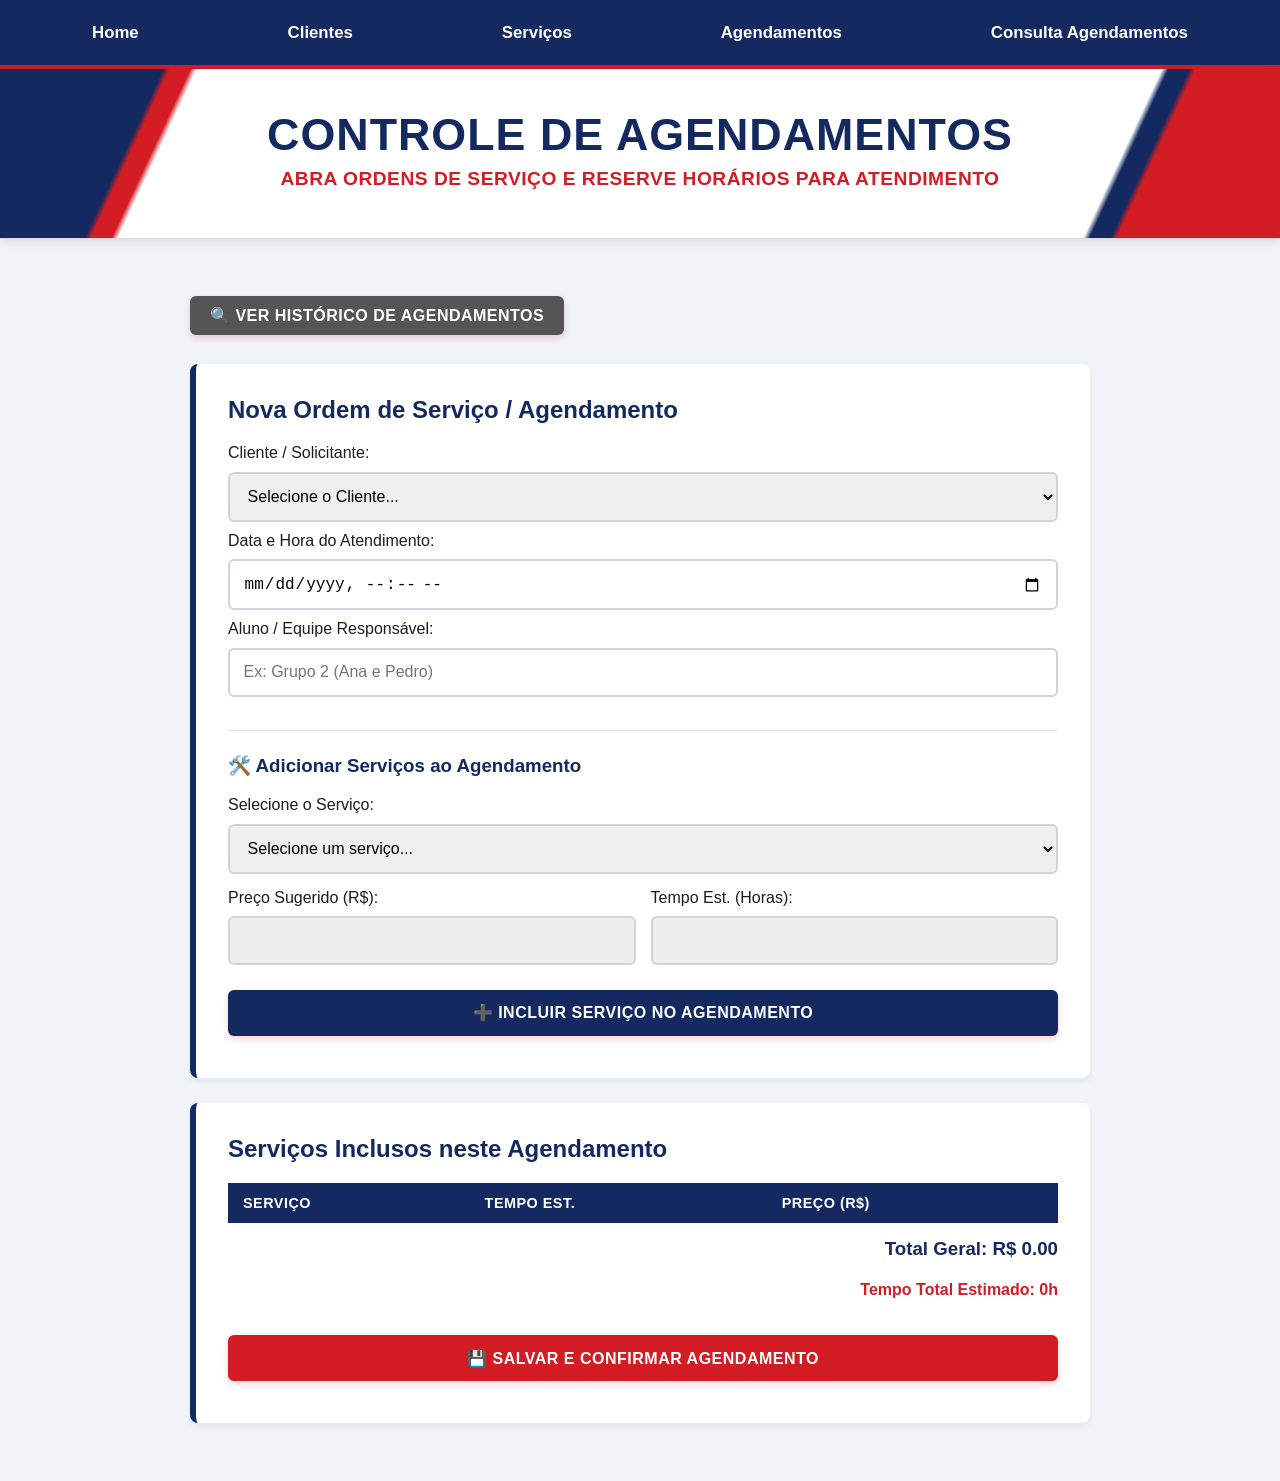
==== agendamentos.html @ ef63f464 "Add files via upload" ====
<!DOCTYPE html>
<html lang="pt-br">
<head>
    <meta charset="UTF-8">
    <link rel="stylesheet" href="estilo.css">
    <title>SisCristóvão - Lançar Agendamento</title>
</head>
<body>
    <nav>
        <a href="index.html">Home</a>
        <a href="clientes.html">Clientes</a>
        <a href="servicos.html">Serviços</a>
        <a href="agendamentos.html">Agendamentos</a>
        <a href="consulta_agendamentos.html">Consulta Agendamentos</a>
    </nav>

    <header class="banner">
        <h1>Controle de Agendamentos</h1>
        <p>Abra ordens de serviço e reserve horários para atendimento</p>
    </header>

    <div class="container">
        <div style="margin-bottom: 20px;">
            <button onclick="window.location.href='consulta_agendamentos.html'" style="background: #555; width: auto; padding: 10px 20px;">
                🔍 Ver Histórico de Agendamentos
            </button>
        </div>

        <div class="card">
            <h2>Nova Ordem de Serviço / Agendamento</h2>

            <label for="selCliente">Cliente / Solicitante:</label>
            <select id="selCliente">
                <option value="">Selecione o Cliente...</option>
            </select>

            <label for="data_agendamento">Data e Hora do Atendimento:</label>
            <input type="datetime-local" id="data_agendamento" required>

            <label for="responsavel">Aluno / Equipe Responsável:</label>
            <input type="text" id="responsavel" placeholder="Ex: Grupo 2 (Ana e Pedro)" required>

            <hr>

            <h3>🛠️ Adicionar Serviços ao Agendamento</h3>
            
            <label for="selServico">Selecione o Serviço:</label>
            <select id="selServico" onchange="atualizarDadosServico()">
                <option value="">Selecione um serviço...</option>
            </select>

            <div style="display: flex; gap: 15px; margin-top: 5px;">
                <div style="flex: 1;">
                    <label>Preço Sugerido (R$):</label>
                    <input type="number" id="txtPreco" readonly style="background: #eee;">
                </div>
                <div style="flex: 1;">
                    <label>Tempo Est. (Horas):</label>
                    <input type="number" id="txtTempo" readonly style="background: #eee;">
                </div>
            </div>

            <button type="button" onclick="adicionarServicoNaLista()" style="background-color: var(--primary-blue); margin-top: 15px;">
                ➕ Incluir Serviço no Agendamento
            </button>
        </div>

        <div class="card" style="margin-top: 20px;">
            <h2>Serviços Inclusos neste Agendamento</h2>
            <table>
                <thead>
                    <tr>
                        <th>Serviço</th>
                        <th>Tempo Est.</th>
                        <th>Preço (R$)</th>
                    </tr>
                </thead>
                <tbody id="lista-servicos-agendados">
                    </tbody>
            </table>

            <div style="text-align: right; margin-top: 15px;">
                <h3 id="txtTotal">Total Geral: R$ 0.00</h3>
                <h4 id="txtTempoTotal" style="color: var(--accent-red);">Tempo Total Estimado: 0h</h4>
            </div>

            <button type="button" onclick="finalizarAgendamento()" style="margin-top: 15px; background-color: var(--accent-red);">
                💾 Salvar e Confirmar Agendamento
            </button>
        </div>
    </div>

    <script>
        let listaServicosDb = [];
        let carrinhoServicos = [];
        let totalGeral = 0;
        let tempoTotalGeral = 0;

        // Carrega os dados iniciais do banco ao abrir a página
        window.onload = function() {
            // Buscar clientes para o Select
            fetch('/listar-clientes')
                .then(res => res.json())
                .then(clientes => {
                    const sel = document.getElementById('selCliente');
                    clientes.forEach(c => {
                        sel.innerHTML += `<option value="${c.id}">${c.nome} (${c.cpf})
---- estilo.css ----
/* ==========================================================================
   PALETA DE CORES OFICIAL - COLÉGIO ESTADUAL SÃO CRISTÓVÃO
   ========================================================================== */
:root {
    --primary-blue: #132960;   /* Azul escuro do escudo e estruturas */
    --accent-red: #D31C24;     /* Vermelho vivo dos detalhes e textos */
    --bg-white: #FFFFFF;       /* Branco puro para blocos e destaques */
    --bg-light: #F0F3F8;       /* Cinza azulado bem claro para o fundo do site */
    --text-dark: #1C1C1C;      /* Cinza quase preto para melhor leitura */
    --text-muted: #555555;     /* Cinza médio para textos secundários */
}

/* ==========================================================================
   ESTRUTURA GERAL DA PÁGINA
   ========================================================================== */
body {
    font-family: 'Segoe UI', Tahoma, Geneva, Verdana, sans-serif;
    margin: 0;
    background-color: var(--bg-light);
    color: var(--text-dark);
    display: flex;
    flex-direction: column;
    min-height: 100vh;
}

/* O container principal estica para empurrar o rodapé para baixo */
.container {
    padding: 2rem 1rem;
    max-width: 900px;
    margin: 0 auto;
    flex: 1;
}

/* ==========================================================================
   MENU DE NAVEGAÇÃO (NAV) - Estilo Azul Escuro com Hover Vermelho
   ========================================================================== */
nav {
    background-color: var(--primary-blue);
    padding: 1.1rem;
    display: flex;
    justify-content: space-around;
    box-shadow: 0 4px 10px rgba(0, 0, 0, 0.15);
    border-bottom: 4px solid var(--accent-red); /* Faixa vermelha de destaque */
}

nav a {
    color: var(--bg-white);
    text-decoration: none;
    font-weight: bold;
    font-size: 1.05rem;
    padding: 5px 12px;
    border-radius: 4px;
    transition: all 0.3s ease;
}

nav a:hover {
    background-color: var(--accent-red);
    color: var(--bg-white);
}

/* ==========================================================================
   HEADER / BANNER PRINCIPAL (Inspirado fielmente no design da placa)
   ========================================================================== */
.banner {
    /* Base branca com as curvas geométricas vermelha e azul nas extremidades */
    background: 
        linear-gradient(115deg, var(--primary-blue) 12%, transparent 12.5%),
        linear-gradient(295deg, var(--accent-red) 12%, transparent 12.5%),
        linear-gradient(115deg, var(--accent-red) 14%, transparent 14.5%),
        linear-gradient(295deg, var(--primary-blue) 14%, transparent 14.5%),
        var(--bg-white);
    
    color: var(--primary-blue);
    padding: 40px 20px;
    text-align: center;
    box-shadow: 0 4px 8px rgba(0,0,0,0.08);
    margin-bottom: 15px;
    border-bottom: 1px solid #DDD;
}

.banner h1 {
    margin: 0;
    font-size: 2.8rem;
    font-weight: 800;
    text-transform: uppercase;
    letter-spacing: 1px;
    color: var(--primary-blue);
}

.banner p {
    margin: 8px 0;
    font-size: 1.2rem;
    font-weight: bold;
    color: var(--accent-red); /* O subtítulo imita a linha vermelha inferior da placa */
    text-transform: uppercase;
    letter-spacing: 0.5px;
}

.banner img {
    margin-top: 15px;
    max-width: 100%;
    height: auto;
    filter: drop-shadow(0px 4px 6px rgba(0,0,0,0.1));
}

/* ==========================================================================
   CARDS DE CONTEÚDO
   ========================================================================== */
.card {
    background: var(--bg-white);
    padding: 2rem;
    border-radius: 8px;
    box-shadow: 0 4px 6px rgba(0, 0, 0, 0.05);
    border-left: 6px solid var(--primary-blue); /* Detalhe azul na lateral esquerda */
    margin-bottom: 25px;
}

.card h1, .card h2, .card h3 {
    color: var(--primary-blue);
    margin-top: 0;
}

.card p {
    line-height: 1.6;
    color: var(--text-dark);
}

hr {
    border: 0;
    height: 1px;
    background: #E0E0E0;
    margin: 1.5rem 0;
}

/* ==========================================================================
   FORMULÁRIOS E INPUTS
   ========================================================================== */
input, select, button {
    width: 100%;
    padding: 0.85rem;
    margin: 0.6rem 0;
    border: 2px solid #CBD5E1;
    border-radius: 6px;
    box-sizing: border-box;
    font-size: 1rem;
    transition: all 0.3s ease;
}

input:focus, select:focus {
    outline: none;
    border-color: var(--primary-blue);
    box-shadow: 0 0 0 3px rgba(19, 41, 96, 0.15);
}

/* Botão Principal em Vermelho Destaque (Estilo Escolar) */
button, button[type="submit"] {
    background-color: var(--accent-red);
    color: var(--bg-white);
    font-weight: bold;
    border: none;
    cursor: pointer;
    text-transform: uppercase;
    letter-spacing: 0.5px;
    box-shadow: 0 3px 6px rgba(211, 28, 36, 0.2);
}

button:hover {
    background-color: #A81319; /* Vermelho um pouco mais escuro para o hover */
    transform: translateY(-1px);
    box-shadow: 0 4px 8px rgba(211, 28, 36, 0.3);
}

/* ==========================================================================
   TABELAS DE DADOS
   ========================================================================== */
table {
    width: 100%;
    border-collapse: collapse;
    margin-top: 1.2rem;
    background-color: var(--bg-white);
}

th, td {
    padding: 12px 15px;
    text-align: left;
}

thead tr {
    background-color: var(--primary-blue);
    color: var(--bg-white);
}

th {
    font-weight: 600;
    text-transform: uppercase;
    font-size: 0.9rem;
    letter-spacing: 0.5px;
}

tbody tr {
    border-bottom: 1px solid #E2E8F0;
    transition: background-color 0.2s ease;
}

/* Efeito zebra suave nas linhas da tabela */
tbody tr:nth-of-type(even) {
    background-color: #F8FAFC;
}

tbody tr:hover {
    background-color: #EDF2F7;
}

/* Botão de ação menor dentro das tabelas */
td button {
    padding: 6px 12px;
    font-size: 0.85rem;
    width: auto;
    margin: 0;
    background-color: var(--primary-blue);
}

td button:hover {
    background-color: #0A1738;
}

/* ==========================================================================
   RODAPÉ (FOOTER) - Estilo Dark Técnico
   ========================================================================== */
.rodape {
    background-color: #1A1A1A; /* Fundo cinza escuro grafite */
    color: #AEB0B5;
    text-align: center;
    padding: 25px 0;
    margin-top: 40px;
    width: 100%;
    border-top: 4px solid var(--primary-blue); /* Linha azul de fechamento */
}

.container-rodape p {
    margin: 6px 0;
    font-size: 0.9rem;
}

.container-rodape p:first-child {
    color: var(--bg-white);
    font-weight: bold;
}
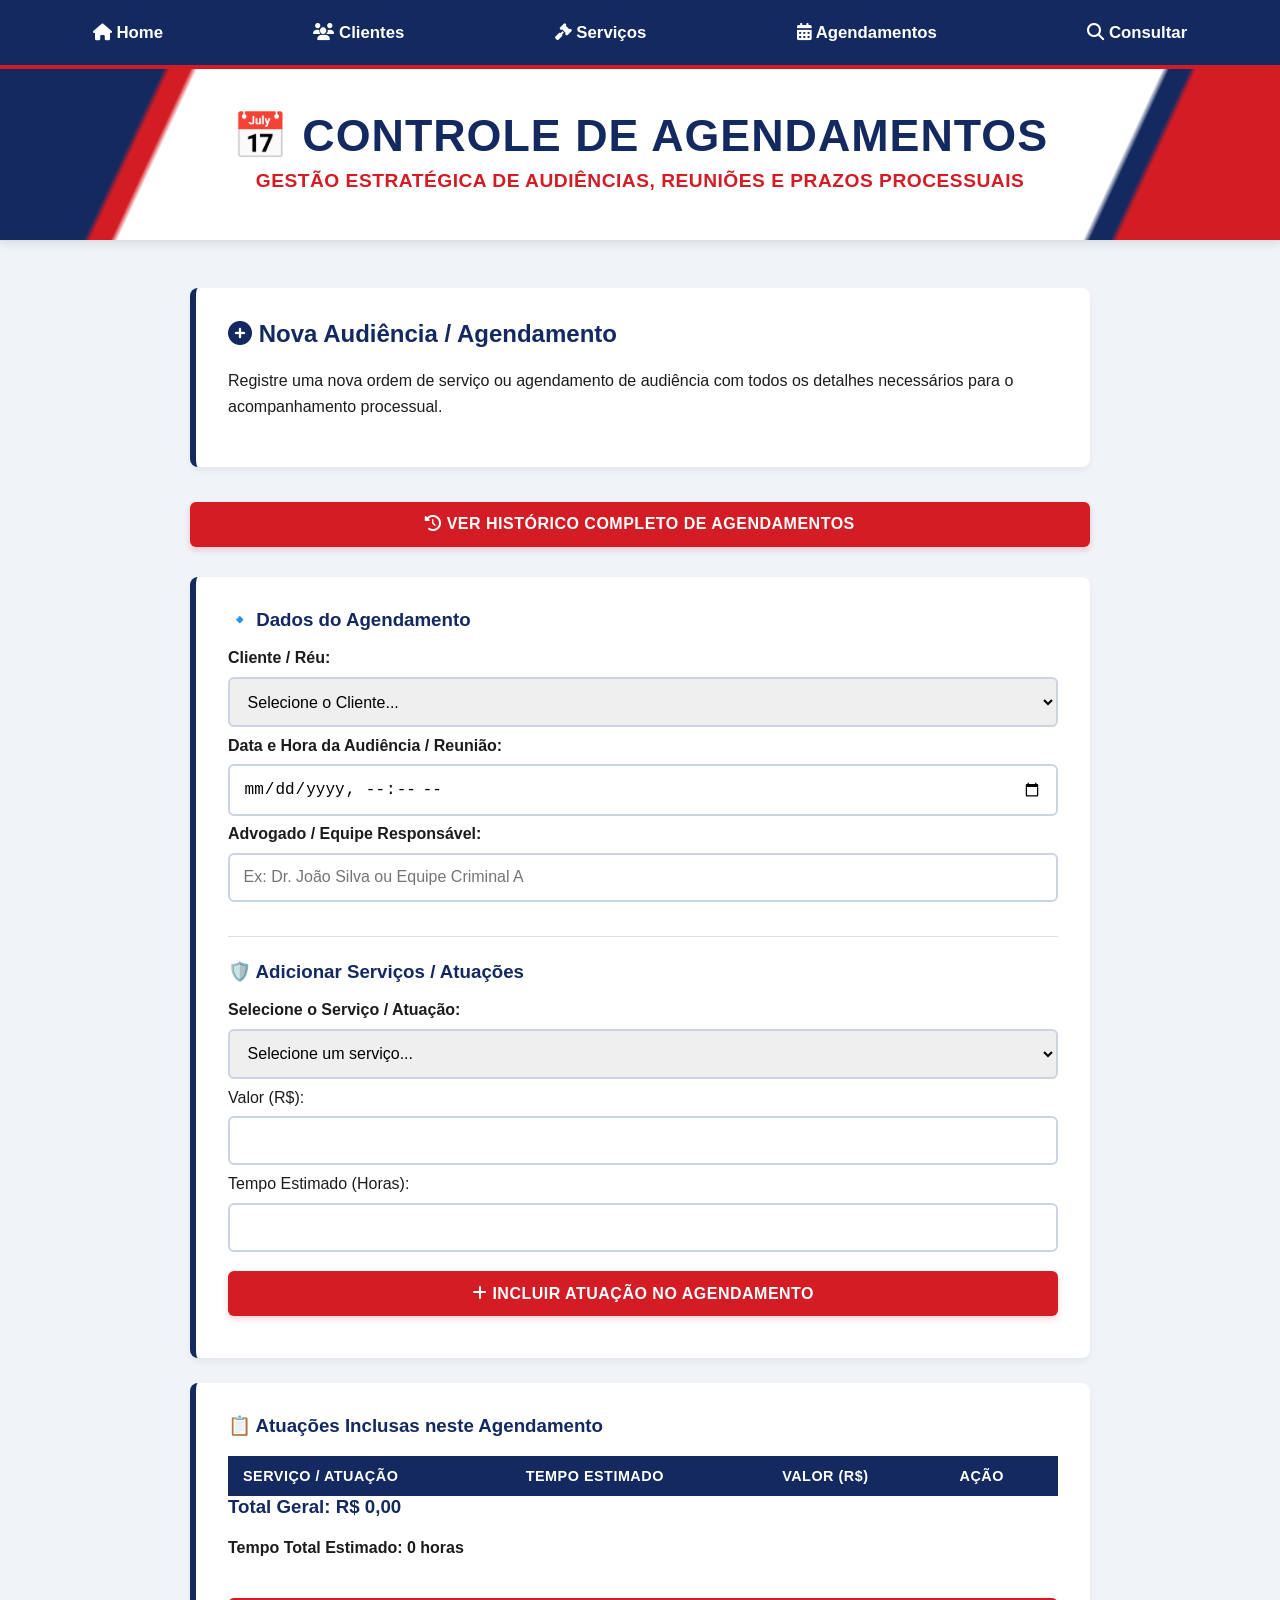
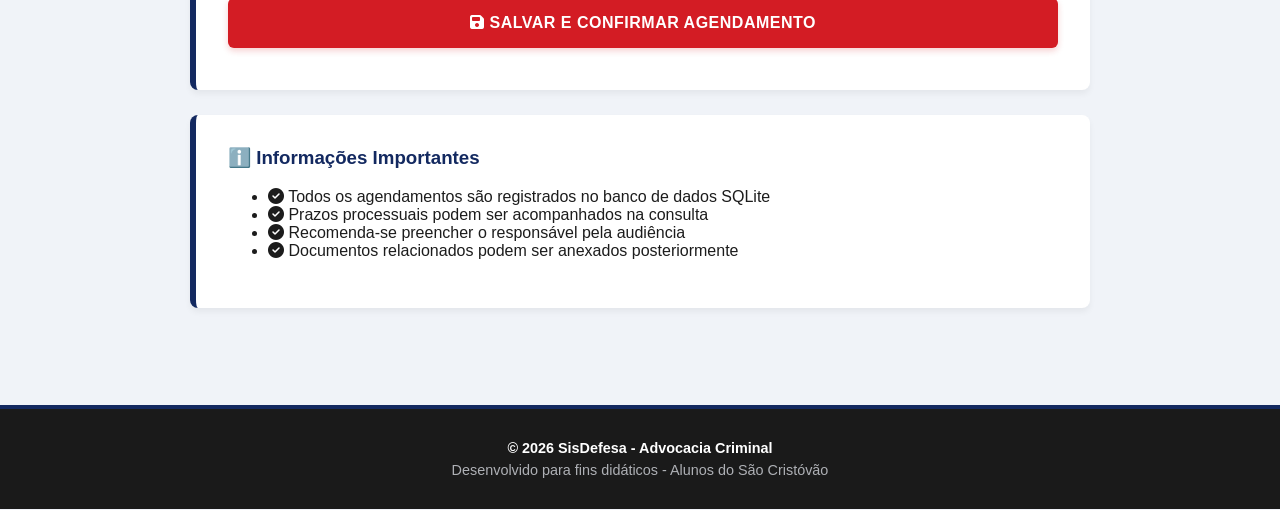
==== commit 5aa0afcc: "Update agendamentos.html" ====
--- a/agendamentos.html
+++ b/agendamentos.html
@@ -2,93 +2,128 @@
 <html lang="pt-br">
 <head>
     <meta charset="UTF-8">
+    <meta name="viewport" content="width=device-width, initial-scale=1.0">
+    <title>SisDefesa | Lançar Agendamento</title>
     <link rel="stylesheet" href="estilo.css">
-    <title>SisCristóvão - Lançar Agendamento</title>
+    <link rel="stylesheet" href="https://cdnjs.cloudflare.com/ajax/libs/font-awesome/6.6.0/css/all.min.css">
+    <script src="script.js" defer></script>
 </head>
 <body>
     <nav>
-        <a href="index.html">Home</a>
-        <a href="clientes.html">Clientes</a>
-        <a href="servicos.html">Serviços</a>
-        <a href="agendamentos.html">Agendamentos</a>
-        <a href="consulta_agendamentos.html">Consulta Agendamentos</a>
+        <a href="index.html"><i class="fas fa-home"></i> Home</a>
+        <a href="clientes.html"><i class="fas fa-users"></i> Clientes</a>
+        <a href="servicos.html"><i class="fas fa-gavel"></i> Serviços</a>
+        <a href="agendamentos.html"><i class="fas fa-calendar-alt"></i> Agendamentos</a>
+        <a href="consulta_agendamentos.html"><i class="fas fa-search"></i> Consultar</a>
     </nav>
 
     <header class="banner">
-        <h1>Controle de Agendamentos</h1>
-        <p>Abra ordens de serviço e reserve horários para atendimento</p>
+        <div class="banner-overlay">
+            <h1>📅 Controle de Agendamentos</h1>
+            <p class="slogan">Gestão estratégica de audiências, reuniões e prazos processuais</p>
+        </div>
     </header>
 
     <div class="container">
-        <div style="margin-bottom: 20px;">
-            <button onclick="window.location.href='consulta_agendamentos.html'" style="background: #555; width: auto; padding: 10px 20px;">
-                🔍 Ver Histórico de Agendamentos
+        <!-- Cabeçalho da Página -->
+        <div class="card">
+            <h2><i class="fas fa-plus-circle"></i> Nova Audiência / Agendamento</h2>
+            <p>Registre uma nova ordem de serviço ou agendamento de audiência com todos os detalhes necessários para o acompanhamento processual.</p>
+        </div>
+
+        <!-- Botão de Acesso Rápido -->
+        <div style="margin: 20px 0;">
+            <button onclick="window.location.href='consulta_agendamentos.html'" class="btn-secondary">
+                <i class="fas fa-history"></i> Ver Histórico Completo de Agendamentos
             </button>
         </div>
 
-        <div class="card">
-            <h2>Nova Ordem de Serviço / Agendamento</h2>
-
-            <label for="selCliente">Cliente / Solicitante:</label>
-            <select id="selCliente">
+        <!-- Formulário Principal -->
+        <div class="card">
+            <h3>🔹 Dados do Agendamento</h3>
+            
+            <label for="selCliente"><strong>Cliente / Réu:</strong></label>
+            <select id="selCliente" required>
                 <option value="">Selecione o Cliente...</option>
             </select>
 
-            <label for="data_agendamento">Data e Hora do Atendimento:</label>
+            <label for="data_agendamento"><strong>Data e Hora da Audiência / Reunião:</strong></label>
             <input type="datetime-local" id="data_agendamento" required>
 
-            <label for="responsavel">Aluno / Equipe Responsável:</label>
-            <input type="text" id="responsavel" placeholder="Ex: Grupo 2 (Ana e Pedro)" required>
+            <label for="responsavel"><strong>Advogado / Equipe Responsável:</strong></label>
+            <input type="text" id="responsavel" placeholder="Ex: Dr. João Silva ou Equipe Criminal A" required>
 
             <hr>
 
-            <h3>🛠️ Adicionar Serviços ao Agendamento</h3>
-            
-            <label for="selServico">Selecione o Serviço:</label>
+            <h3>🛡️ Adicionar Serviços / Atuações</h3>
+            
+            <label for="selServico"><strong>Selecione o Serviço / Atuação:</strong></label>
             <select id="selServico" onchange="atualizarDadosServico()">
                 <option value="">Selecione um serviço...</option>
             </select>
 
-            <div style="display: flex; gap: 15px; margin-top: 5px;">
-                <div style="flex: 1;">
-                    <label>Preço Sugerido (R$):</label>
-                    <input type="number" id="txtPreco" readonly style="background: #eee;">
+            <div class="flex-container">
+                <div class="flex-item">
+                    <label>Valor (R$):</label>
+                    <input type="number" id="txtPreco" readonly>
                 </div>
-                <div style="flex: 1;">
-                    <label>Tempo Est. (Horas):</label>
-                    <input type="number" id="txtTempo" readonly style="background: #eee;">
+                <div class="flex-item">
+                    <label>Tempo Estimado (Horas):</label>
+                    <input type="number" id="txtTempo" readonly>
                 </div>
             </div>
 
-            <button type="button" onclick="adicionarServicoNaLista()" style="background-color: var(--primary-blue); margin-top: 15px;">
-                ➕ Incluir Serviço no Agendamento
+            <button type="button" onclick="adicionarServicoNaLista()" class="btn-primary">
+                <i class="fas fa-plus"></i> Incluir Atuação no Agendamento
             </button>
         </div>
 
-        <div class="card" style="margin-top: 20px;">
-            <h2>Serviços Inclusos neste Agendamento</h2>
+        <!-- Lista de Serviços Adicionados -->
+        <div class="card">
+            <h3>📋 Atuações Inclusas neste Agendamento</h3>
+            
             <table>
                 <thead>
                     <tr>
-                        <th>Serviço</th>
-                        <th>Tempo Est.</th>
-                        <th>Preço (R$)</th>
+                        <th>Serviço / Atuação</th>
+                        <th>Tempo Estimado</th>
+                        <th>Valor (R$)</th>
+                        <th>Ação</th>
                     </tr>
                 </thead>
                 <tbody id="lista-servicos-agendados">
-                    </tbody>
+                    <!-- Preenchido via JavaScript -->
+                </tbody>
             </table>
 
-            <div style="text-align: right; margin-top: 15px;">
-                <h3 id="txtTotal">Total Geral: R$ 0.00</h3>
-                <h4 id="txtTempoTotal" style="color: var(--accent-red);">Tempo Total Estimado: 0h</h4>
+            <div class="total-container">
+                <h3 id="txtTotal">Total Geral: R$ 0,00</h3>
+                <h4 id="txtTempoTotal">Tempo Total Estimado: 0 horas</h4>
             </div>
 
-            <button type="button" onclick="finalizarAgendamento()" style="margin-top: 15px; background-color: var(--accent-red);">
-                💾 Salvar e Confirmar Agendamento
+            <button type="button" onclick="finalizarAgendamento()" class="btn-primary" style="width: 100%; margin-top: 20px; padding: 16px;">
+                <i class="fas fa-save"></i> SALVAR E CONFIRMAR AGENDAMENTO
             </button>
         </div>
+
+        <!-- Informações Adicionais -->
+        <div class="card">
+            <h3>ℹ️ Informações Importantes</h3>
+            <ul class="benefits-list">
+                <li><i class="fas fa-check-circle"></i> Todos os agendamentos são registrados no banco de dados SQLite</li>
+                <li><i class="fas fa-check-circle"></i> Prazos processuais podem ser acompanhados na consulta</li>
+                <li><i class="fas fa-check-circle"></i> Recomenda-se preencher o responsável pela audiência</li>
+                <li><i class="fas fa-check-circle"></i> Documentos relacionados podem ser anexados posteriormente</li>
+            </ul>
+        </div>
     </div>
+
+    <footer class="rodape">
+        <div class="container-rodape">
+            <p>&copy; 2026 SisDefesa - Advocacia Criminal</p>
+            <p>Desenvolvido para fins didáticos - Alunos do São Cristóvão</p>
+        </div>
+    </footer>
 
     <script>
         let listaServicosDb = [];
@@ -96,12 +131,135 @@
         let totalGeral = 0;
         let tempoTotalGeral = 0;
 
-        // Carrega os dados iniciais do banco ao abrir a página
+        // Carrega dados ao abrir a página
         window.onload = function() {
-            // Buscar clientes para o Select
+            // Carregar Clientes
             fetch('/listar-clientes')
                 .then(res => res.json())
                 .then(clientes => {
                     const sel = document.getElementById('selCliente');
                     clientes.forEach(c => {
-                        sel.innerHTML += `<option value="${c.id}">${c.nome} (${c.cpf})+                        sel.innerHTML += `<option value="${c.id}">${c.nome} (${c.cpf})</option>`;
+                    });
+                })
+                .catch(err => console.error("Erro ao carregar clientes:", err));
+
+            // Carregar Serviços
+            fetch('/listar-servicos')
+                .then(res => res.json())
+                .then(servicos => {
+                    listaServicosDb = servicos;
+                    const sel = document.getElementById('selServico');
+                    servicos.forEach(s => {
+                        sel.innerHTML += `<option value="${s.id}">${s.descricao}</option>`;
+                    });
+                })
+                .catch(err => console.error("Erro ao carregar serviços:", err));
+        };
+
+        function atualizarDadosServico() {
+            const idServico = document.getElementById('selServico').value;
+            if (!idServico) return;
+
+            const servico = listaServicosDb.find(s => s.id == idServico);
+            if (servico) {
+                document.getElementById('txtPreco').value = servico.preco;
+                document.getElementById('txtTempo').value = servico.tempo_estimado;
+            }
+        }
+
+        function adicionarServicoNaLista() {
+            const idServico = document.getElementById('selServico').value;
+            const preco = parseFloat(document.getElementById('txtPreco').value);
+            const tempo = parseFloat(document.getElementById('txtTempo').value);
+
+            if (!idServico) {
+                alert("Selecione um serviço antes de adicionar.");
+                return;
+            }
+
+            const servico = listaServicosDb.find(s => s.id == idServico);
+            
+            carrinhoServicos.push({
+                id: servico.id,
+                descricao: servico.descricao,
+                preco: preco,
+                tempo: tempo
+            });
+
+            totalGeral += preco;
+            tempoTotalGeral += tempo;
+
+            atualizarTabelaCarrinho();
+        }
+
+        function atualizarTabelaCarrinho() {
+            const tbody = document.getElementById('lista-servicos-agendados');
+            tbody.innerHTML = '';
+
+            carrinhoServicos.forEach((item, index) => {
+                tbody.innerHTML += `
+                    <tr>
+                        <td>${item.descricao}</td>
+                        <td>${item.tempo} h</td>
+                        <td>R$ ${item.preco.toFixed(2)}</td>
+                        <td><button onclick="removerServico(${index})" style="background:#c00;color:white;">Remover</button></td>
+                    </tr>
+                `;
+            });
+
+            document.getElementById('txtTotal').textContent = `Total Geral: R$ ${totalGeral.toFixed(2)}`;
+            document.getElementById('txtTempoTotal').textContent = `Tempo Total Estimado: ${tempoTotalGeral} horas`;
+        }
+
+        function removerServico(index) {
+            const item = carrinhoServicos[index];
+            totalGeral -= item.preco;
+            tempoTotalGeral -= item.tempo;
+            carrinhoServicos.splice(index, 1);
+            atualizarTabelaCarrinho();
+        }
+
+        function finalizarAgendamento() {
+            const clienteId = document.getElementById('selCliente').value;
+            const data = document.getElementById('data_agendamento').value;
+            const responsavel = document.getElementById('responsavel').value;
+
+            if (!clienteId || !data || !responsavel || carrinhoServicos.length === 0) {
+                alert("Preencha todos os campos e adicione pelo menos um serviço.");
+                return;
+            }
+
+            const agendamento = {
+                cliente_id: clienteId,
+                data: data,
+                responsavel: responsavel,
+                total: totalGeral,
+                tempo_total: tempoTotalGeral,
+                servicos: carrinhoServicos
+            };
+
+            fetch('/finalizar-agendamento', {
+                method: 'POST',
+                headers: { 'Content-Type': 'application/json' },
+                body: JSON.stringify(agendamento)
+            })
+            .then(res => res.json())
+            .then(data => {
+                if (data.success) {
+                    alert("✅ Agendamento salvo com sucesso!");
+                    // Limpar formulário
+                    carrinhoServicos = [];
+                    totalGeral = 0;
+                    tempoTotalGeral = 0;
+                    atualizarTabelaCarrinho();
+                    document.getElementById('selCliente').value = '';
+                    document.getElementById('data_agendamento').value = '';
+                    document.getElementById('responsavel').value = '';
+                }
+            })
+            .catch(err => alert("Erro ao salvar agendamento."));
+        }
+    </script>
+</body>
+</html>
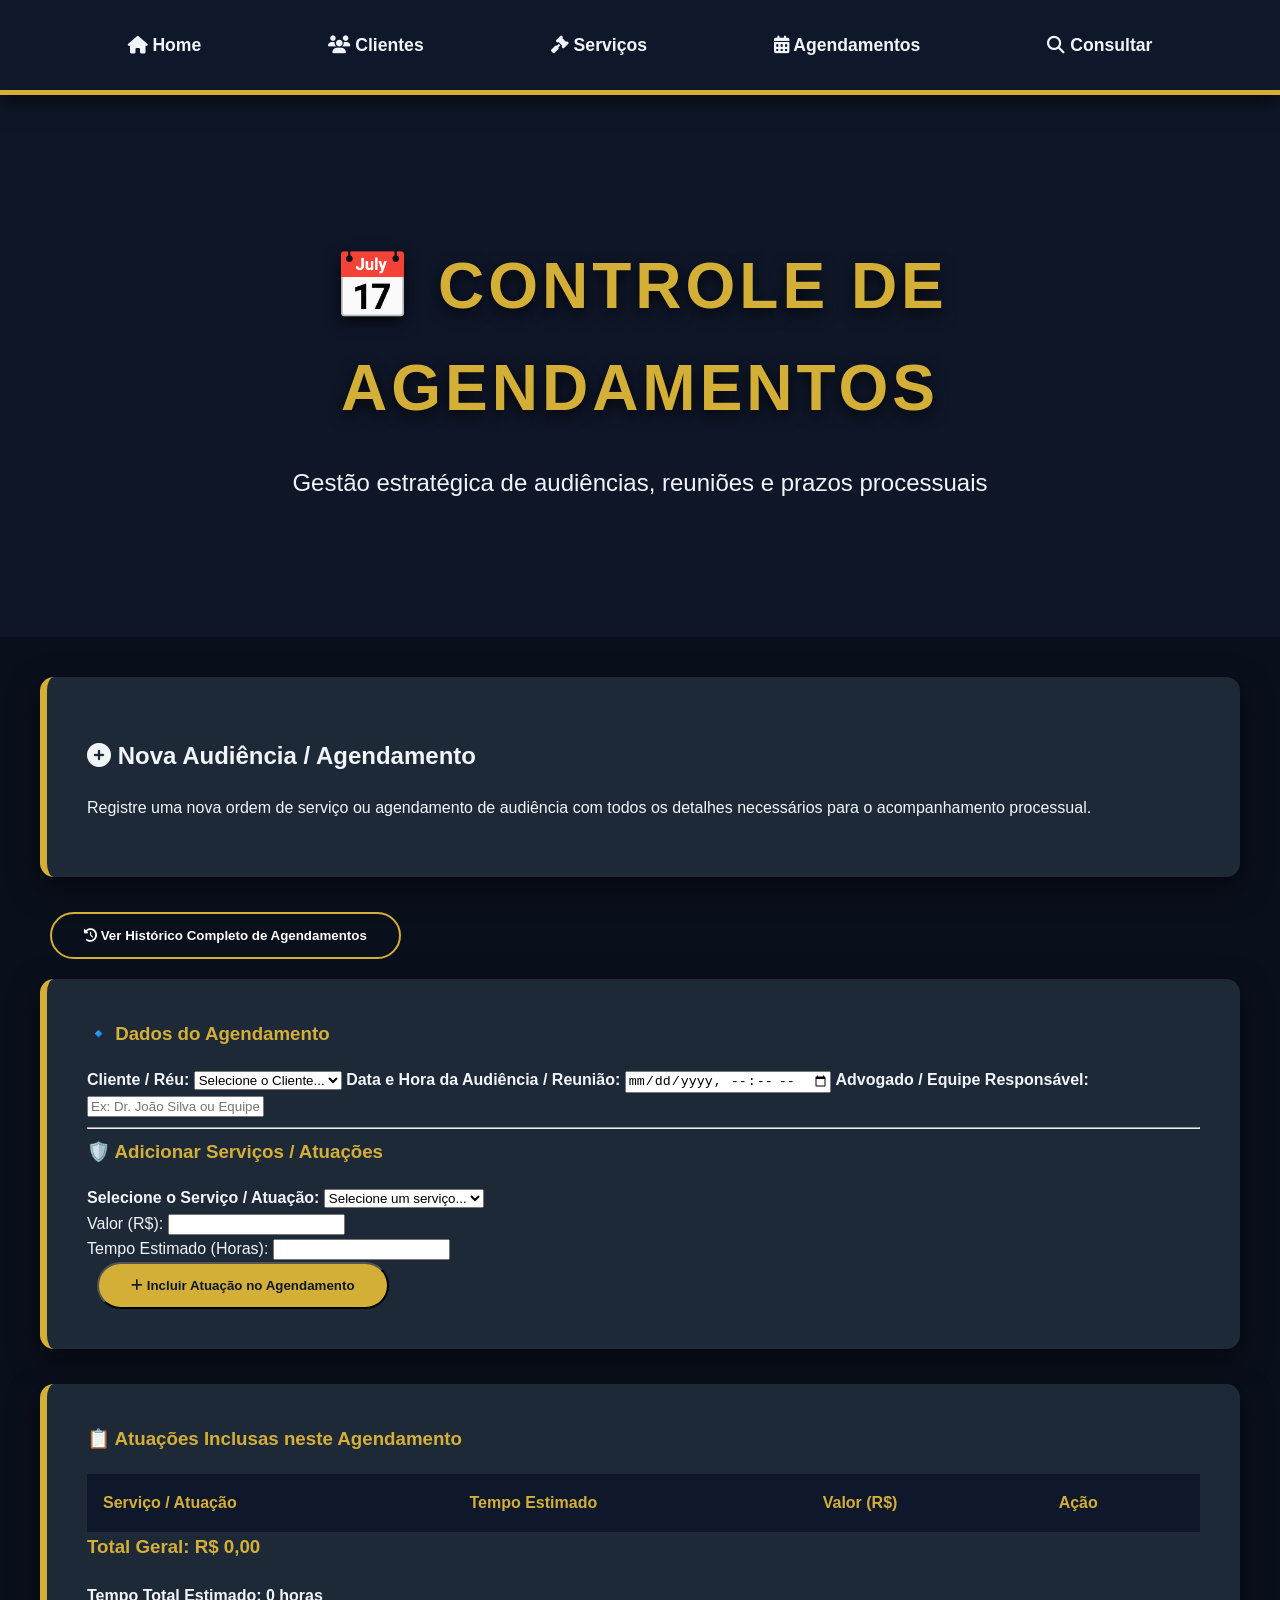
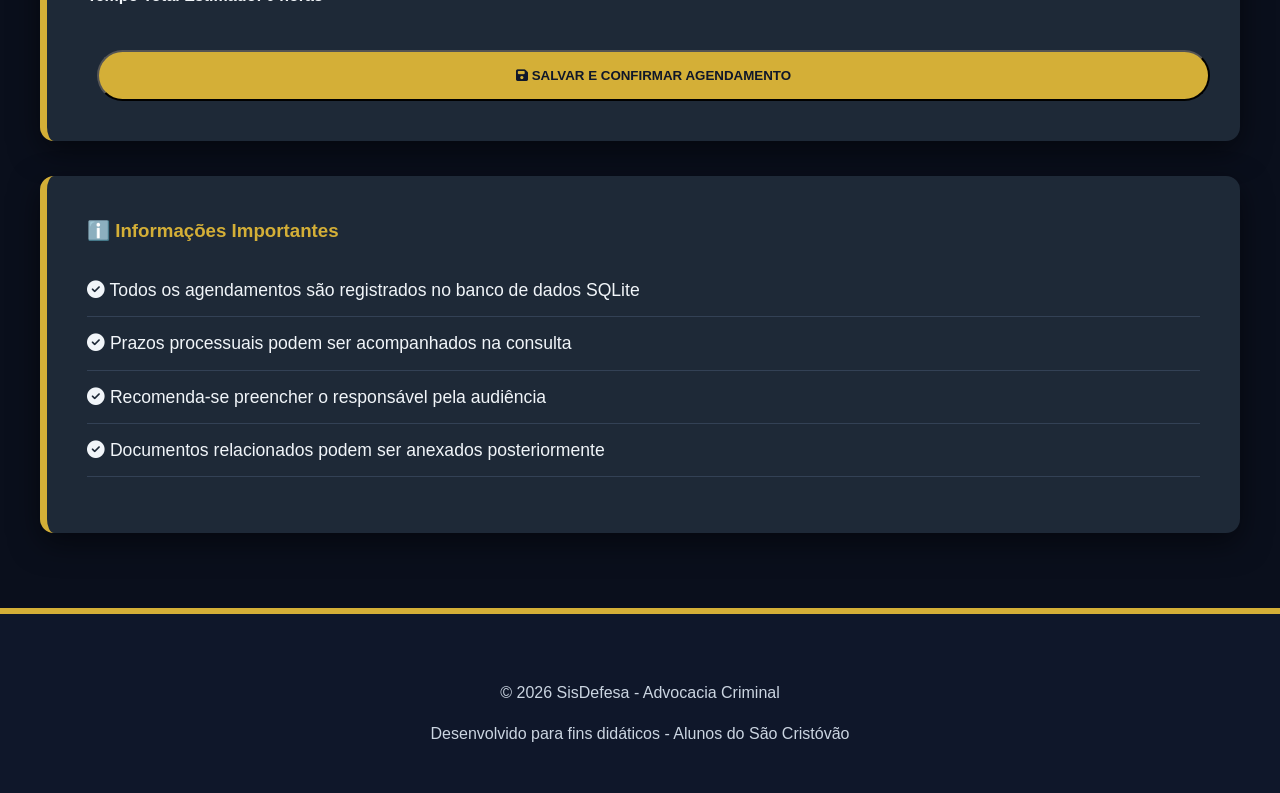
==== commit 850ce604: "Update agendamentos.html" ====
--- a/agendamentos.html
+++ b/agendamentos.html
@@ -6,7 +6,7 @@
     <title>SisDefesa | Lançar Agendamento</title>
     <link rel="stylesheet" href="estilo.css">
     <link rel="stylesheet" href="https://cdnjs.cloudflare.com/ajax/libs/font-awesome/6.6.0/css/all.min.css">
-    <script src="script.js" defer></script>
+    <script src="server.js" defer></script>
 </head>
 <body>
     <nav>
--- a/estilo.css
+++ b/estilo.css
@@ -1,248 +1,243 @@
 /* ==========================================================================
-   PALETA DE CORES OFICIAL - COLÉGIO ESTADUAL SÃO CRISTÓVÃO
+   PALETA DE CORES - ADVOCACIA CRIMINAL (PRETO E DOURADO)
    ========================================================================== */
 :root {
-    --primary-blue: #132960;   /* Azul escuro do escudo e estruturas */
-    --accent-red: #D31C24;     /* Vermelho vivo dos detalhes e textos */
-    --bg-white: #FFFFFF;       /* Branco puro para blocos e destaques */
-    --bg-light: #F0F3F8;       /* Cinza azulado bem claro para o fundo do site */
-    --text-dark: #1C1C1C;      /* Cinza quase preto para melhor leitura */
-    --text-muted: #555555;     /* Cinza médio para textos secundários */
-}
-
-/* ==========================================================================
-   ESTRUTURA GERAL DA PÁGINA
+    --primary-black: #0F172A;
+    --gold: #D4AF37;
+    --gold-dark: #B8972E;
+    --dark-gray: #1E2937;
+    --text-light: #F1F5F9;
+    --text-muted: #CBD5E1;
+    --accent: #EAB308;
+}
+
+/* ==========================================================================
+   ESTRUTURA GERAL
    ========================================================================== */
 body {
     font-family: 'Segoe UI', Tahoma, Geneva, Verdana, sans-serif;
     margin: 0;
-    background-color: var(--bg-light);
-    color: var(--text-dark);
+    background-color: #0A0F1C;
+    color: var(--text-light);
     display: flex;
     flex-direction: column;
     min-height: 100vh;
-}
-
-/* O container principal estica para empurrar o rodapé para baixo */
+    line-height: 1.6;
+}
+
 .container {
-    padding: 2rem 1rem;
+    padding: 2.5rem 1.5rem;
+    max-width: 1200px;
+    margin: 0 auto;
+    flex: 1;
+}
+
+/* ==========================================================================
+   NAVEGAÇÃO
+   ========================================================================== */
+nav {
+    background-color: var(--primary-black);
+    padding: 1.3rem 5%;
+    display: flex;
+    justify-content: space-around;
+    align-items: center;
+    box-shadow: 0 6px 20px rgba(0, 0, 0, 0.7);
+    border-bottom: 5px solid var(--gold);
+    position: sticky;
+    top: 0;
+    z-index: 1000;
+}
+
+nav a {
+    color: var(--text-light);
+    text-decoration: none;
+    font-weight: 600;
+    font-size: 1.1rem;
+    padding: 10px 18px;
+    border-radius: 8px;
+    transition: all 0.4s ease;
+}
+
+nav a:hover {
+    background-color: var(--gold);
+    color: var(--primary-black);
+    transform: translateY(-3px);
+}
+
+/* ==========================================================================
+   BANNER
+   ========================================================================== */
+.banner {
+    background: linear-gradient(rgba(15, 23, 42, 0.88), rgba(15, 23, 42, 0.88)), 
+                url('imagens/banner.jpg') center/cover no-repeat;
+    color: white;
+    padding: 140px 20px 100px;
+    text-align: center;
+    position: relative;
+    overflow: hidden;
+}
+
+.banner-overlay {
     max-width: 900px;
     margin: 0 auto;
-    flex: 1;
-}
-
-/* ==========================================================================
-   MENU DE NAVEGAÇÃO (NAV) - Estilo Azul Escuro com Hover Vermelho
-   ========================================================================== */
-nav {
-    background-color: var(--primary-blue);
-    padding: 1.1rem;
-    display: flex;
-    justify-content: space-around;
-    box-shadow: 0 4px 10px rgba(0, 0, 0, 0.15);
-    border-bottom: 4px solid var(--accent-red); /* Faixa vermelha de destaque */
-}
-
-nav a {
-    color: var(--bg-white);
+    z-index: 2;
+}
+
+.banner h1 {
+    font-size: 4rem;
+    font-weight: 900;
+    text-transform: uppercase;
+    letter-spacing: 4px;
+    color: var(--gold);
+    margin: 0 0 20px 0;
+    text-shadow: 0 5px 15px rgba(0,0,0,0.8);
+}
+
+.slogan {
+    font-size: 1.5rem;
+    margin-bottom: 35px;
+    color: var(--text-light);
+}
+
+.banner-buttons {
+    margin-top: 30px;
+}
+
+.btn-primary, .btn-secondary {
+    padding: 14px 32px;
+    margin: 0 10px;
+    border-radius: 50px;
+    font-weight: bold;
     text-decoration: none;
-    font-weight: bold;
-    font-size: 1.05rem;
-    padding: 5px 12px;
-    border-radius: 4px;
-    transition: all 0.3s ease;
-}
-
-nav a:hover {
-    background-color: var(--accent-red);
-    color: var(--bg-white);
-}
-
-/* ==========================================================================
-   HEADER / BANNER PRINCIPAL (Inspirado fielmente no design da placa)
-   ========================================================================== */
-.banner {
-    /* Base branca com as curvas geométricas vermelha e azul nas extremidades */
-    background: 
-        linear-gradient(115deg, var(--primary-blue) 12%, transparent 12.5%),
-        linear-gradient(295deg, var(--accent-red) 12%, transparent 12.5%),
-        linear-gradient(115deg, var(--accent-red) 14%, transparent 14.5%),
-        linear-gradient(295deg, var(--primary-blue) 14%, transparent 14.5%),
-        var(--bg-white);
-    
-    color: var(--primary-blue);
-    padding: 40px 20px;
+    display: inline-block;
+    transition: all 0.4s;
+}
+
+.btn-primary {
+    background: var(--gold);
+    color: var(--primary-black);
+}
+
+.btn-secondary {
+    background: transparent;
+    color: white;
+    border: 2px solid var(--gold);
+}
+
+.btn-primary:hover {
+    background: #f0c14d;
+    transform: scale(1.05);
+}
+
+.banner-img {
+    max-width: 320px;
+    margin: 30px auto 0;
+    border: 5px solid var(--gold);
+    border-radius: 12px;
+    box-shadow: 0 15px 30px rgba(0,0,0,0.6);
+}
+
+/* ==========================================================================
+   CARDS E CONTEÚDO
+   ========================================================================== */
+.card {
+    background: var(--dark-gray);
+    padding: 2.5rem;
+    border-radius: 14px;
+    box-shadow: 0 10px 30px rgba(0, 0, 0, 0.5);
+    border-left: 7px solid var(--gold);
+    margin-bottom: 35px;
+    transition: all 0.5s ease;
+}
+
+.card:hover {
+    transform: translateY(-10px);
+    box-shadow: 0 15px 35px rgba(212, 175, 55, 0.15);
+}
+
+.card h1, .card h3 {
+    color: var(--gold);
+    margin-top: 0;
+}
+
+/* Lista de Benefícios */
+.benefits-list {
+    list-style: none;
+    padding: 0;
+}
+
+.benefits-list li {
+    padding: 12px 0;
+    border-bottom: 1px solid #334155;
+    font-size: 1.1rem;
+}
+
+/* Estatísticas */
+.stats-grid {
+    display: grid;
+    grid-template-columns: repeat(auto-fit, minmax(180px, 1fr));
+    gap: 25px;
+    margin-top: 25px;
+}
+
+.stat-item {
     text-align: center;
-    box-shadow: 0 4px 8px rgba(0,0,0,0.08);
-    margin-bottom: 15px;
-    border-bottom: 1px solid #DDD;
-}
-
-.banner h1 {
+    background: rgba(0,0,0,0.3);
+    padding: 20px;
+    border-radius: 10px;
+    border: 1px solid var(--gold);
+}
+
+.stat-item h4 {
+    font-size: 2.2rem;
+    color: var(--gold);
     margin: 0;
-    font-size: 2.8rem;
-    font-weight: 800;
-    text-transform: uppercase;
-    letter-spacing: 1px;
-    color: var(--primary-blue);
-}
-
-.banner p {
-    margin: 8px 0;
-    font-size: 1.2rem;
-    font-weight: bold;
-    color: var(--accent-red); /* O subtítulo imita a linha vermelha inferior da placa */
-    text-transform: uppercase;
-    letter-spacing: 0.5px;
-}
-
-.banner img {
-    margin-top: 15px;
-    max-width: 100%;
-    height: auto;
-    filter: drop-shadow(0px 4px 6px rgba(0,0,0,0.1));
-}
-
-/* ==========================================================================
-   CARDS DE CONTEÚDO
-   ========================================================================== */
-.card {
-    background: var(--bg-white);
-    padding: 2rem;
-    border-radius: 8px;
-    box-shadow: 0 4px 6px rgba(0, 0, 0, 0.05);
-    border-left: 6px solid var(--primary-blue); /* Detalhe azul na lateral esquerda */
-    margin-bottom: 25px;
-}
-
-.card h1, .card h2, .card h3 {
-    color: var(--primary-blue);
-    margin-top: 0;
-}
-
-.card p {
-    line-height: 1.6;
-    color: var(--text-dark);
-}
-
-hr {
-    border: 0;
-    height: 1px;
-    background: #E0E0E0;
-    margin: 1.5rem 0;
-}
-
-/* ==========================================================================
-   FORMULÁRIOS E INPUTS
-   ========================================================================== */
-input, select, button {
-    width: 100%;
-    padding: 0.85rem;
-    margin: 0.6rem 0;
-    border: 2px solid #CBD5E1;
-    border-radius: 6px;
-    box-sizing: border-box;
-    font-size: 1rem;
-    transition: all 0.3s ease;
-}
-
-input:focus, select:focus {
-    outline: none;
-    border-color: var(--primary-blue);
-    box-shadow: 0 0 0 3px rgba(19, 41, 96, 0.15);
-}
-
-/* Botão Principal em Vermelho Destaque (Estilo Escolar) */
-button, button[type="submit"] {
-    background-color: var(--accent-red);
-    color: var(--bg-white);
-    font-weight: bold;
-    border: none;
-    cursor: pointer;
-    text-transform: uppercase;
-    letter-spacing: 0.5px;
-    box-shadow: 0 3px 6px rgba(211, 28, 36, 0.2);
-}
-
-button:hover {
-    background-color: #A81319; /* Vermelho um pouco mais escuro para o hover */
-    transform: translateY(-1px);
-    box-shadow: 0 4px 8px rgba(211, 28, 36, 0.3);
-}
-
-/* ==========================================================================
-   TABELAS DE DADOS
+}
+
+/* ==========================================================================
+   TABELAS
    ========================================================================== */
 table {
     width: 100%;
     border-collapse: collapse;
-    margin-top: 1.2rem;
-    background-color: var(--bg-white);
+    margin-top: 20px;
+    background: rgba(30, 41, 55, 0.7);
 }
 
 th, td {
-    padding: 12px 15px;
+    padding: 16px;
     text-align: left;
 }
 
 thead tr {
-    background-color: var(--primary-blue);
-    color: var(--bg-white);
-}
-
-th {
-    font-weight: 600;
-    text-transform: uppercase;
-    font-size: 0.9rem;
-    letter-spacing: 0.5px;
-}
-
-tbody tr {
-    border-bottom: 1px solid #E2E8F0;
-    transition: background-color 0.2s ease;
-}
-
-/* Efeito zebra suave nas linhas da tabela */
-tbody tr:nth-of-type(even) {
-    background-color: #F8FAFC;
+    background: var(--primary-black);
+    color: var(--gold);
 }
 
 tbody tr:hover {
-    background-color: #EDF2F7;
-}
-
-/* Botão de ação menor dentro das tabelas */
-td button {
-    padding: 6px 12px;
-    font-size: 0.85rem;
-    width: auto;
-    margin: 0;
-    background-color: var(--primary-blue);
-}
-
-td button:hover {
-    background-color: #0A1738;
-}
-
-/* ==========================================================================
-   RODAPÉ (FOOTER) - Estilo Dark Técnico
+    background-color: rgba(212, 175, 55, 0.12);
+}
+
+/* ==========================================================================
+   RODAPÉ
    ========================================================================== */
 .rodape {
-    background-color: #1A1A1A; /* Fundo cinza escuro grafite */
-    color: #AEB0B5;
+    background: var(--primary-black);
+    color: var(--text-muted);
     text-align: center;
-    padding: 25px 0;
-    margin-top: 40px;
-    width: 100%;
-    border-top: 4px solid var(--primary-blue); /* Linha azul de fechamento */
-}
-
-.container-rodape p {
-    margin: 6px 0;
-    font-size: 0.9rem;
-}
-
-.container-rodape p:first-child {
-    color: var(--bg-white);
-    font-weight: bold;
-}+    padding: 50px 20px 30px;
+    margin-top: auto;
+    border-top: 6px solid var(--gold);
+}
+
+.footer-links a {
+    color: var(--gold);
+    margin: 0 10px;
+    text-decoration: none;
+}
+
+/* Responsividade */
+@media (max-width: 768px) {
+    .banner h1 { font-size: 2.8rem; }
+    nav { flex-direction: column; gap: 10px; }
+}
